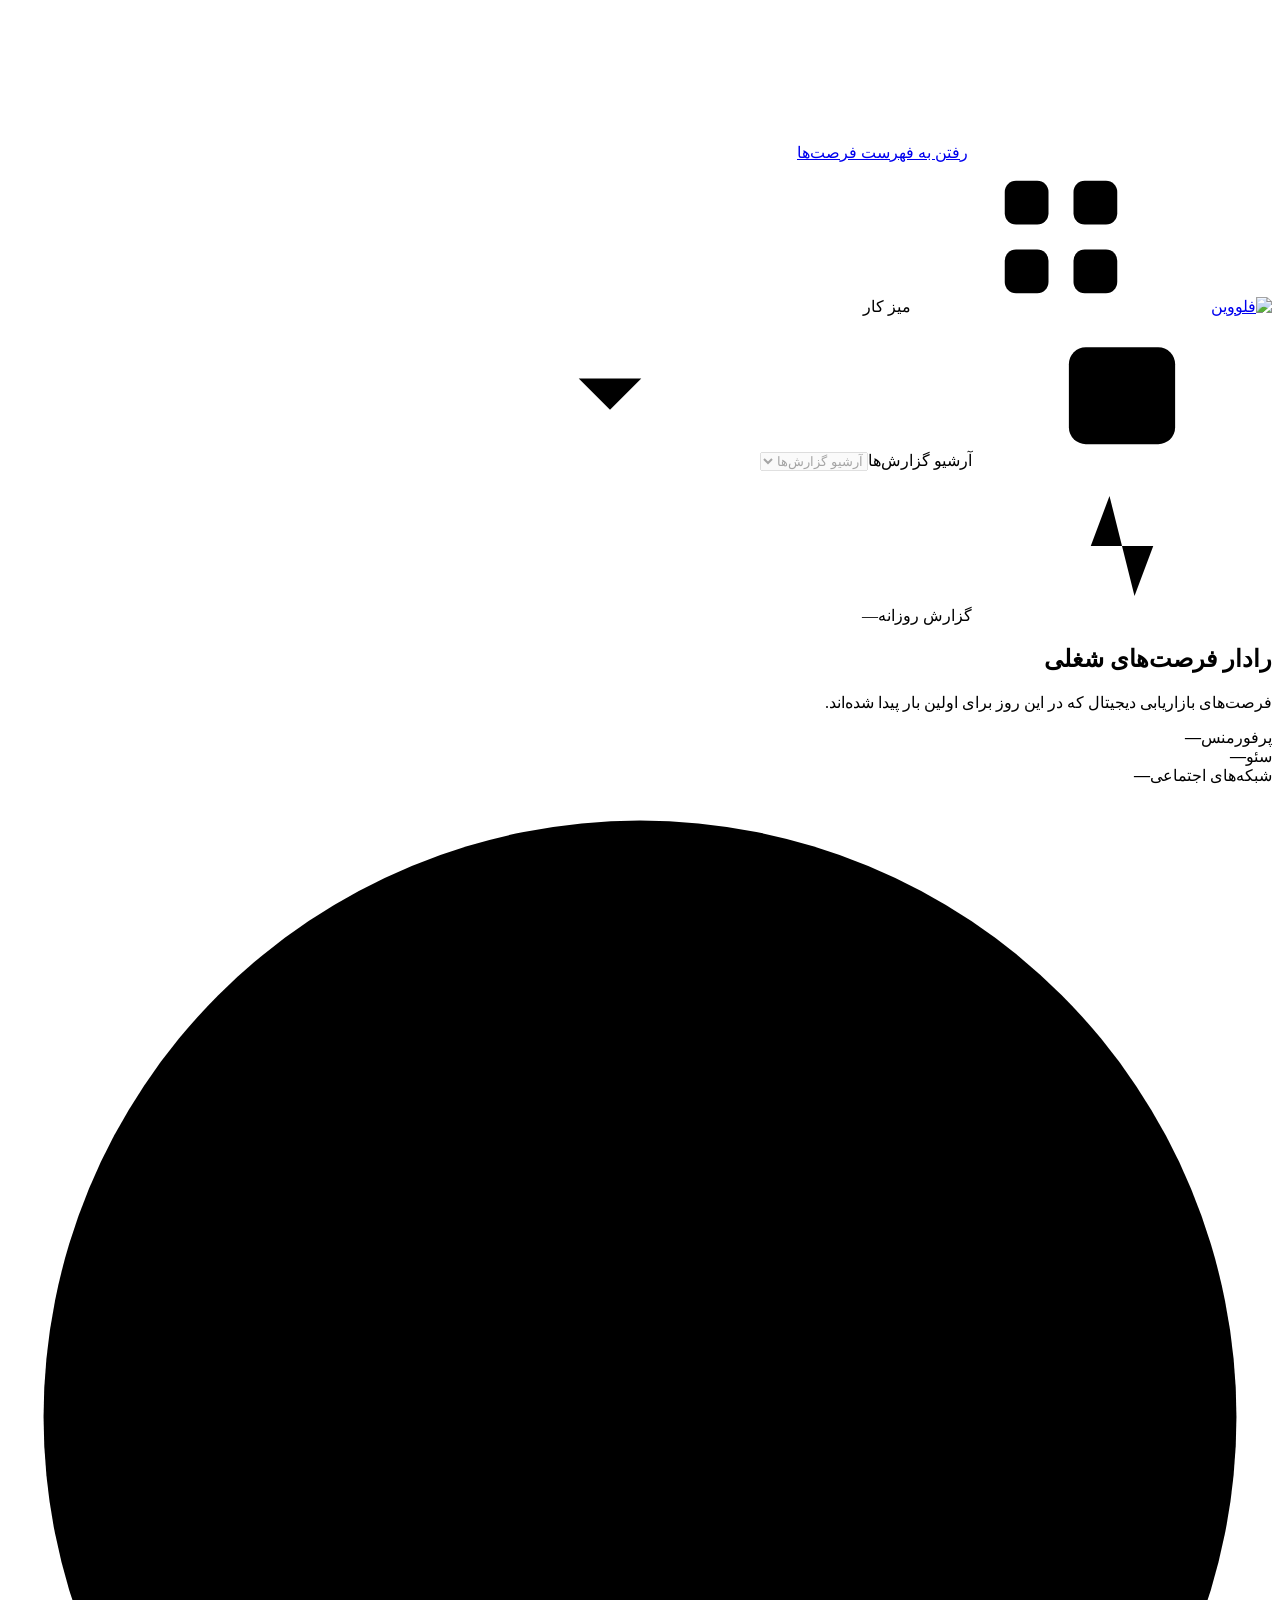
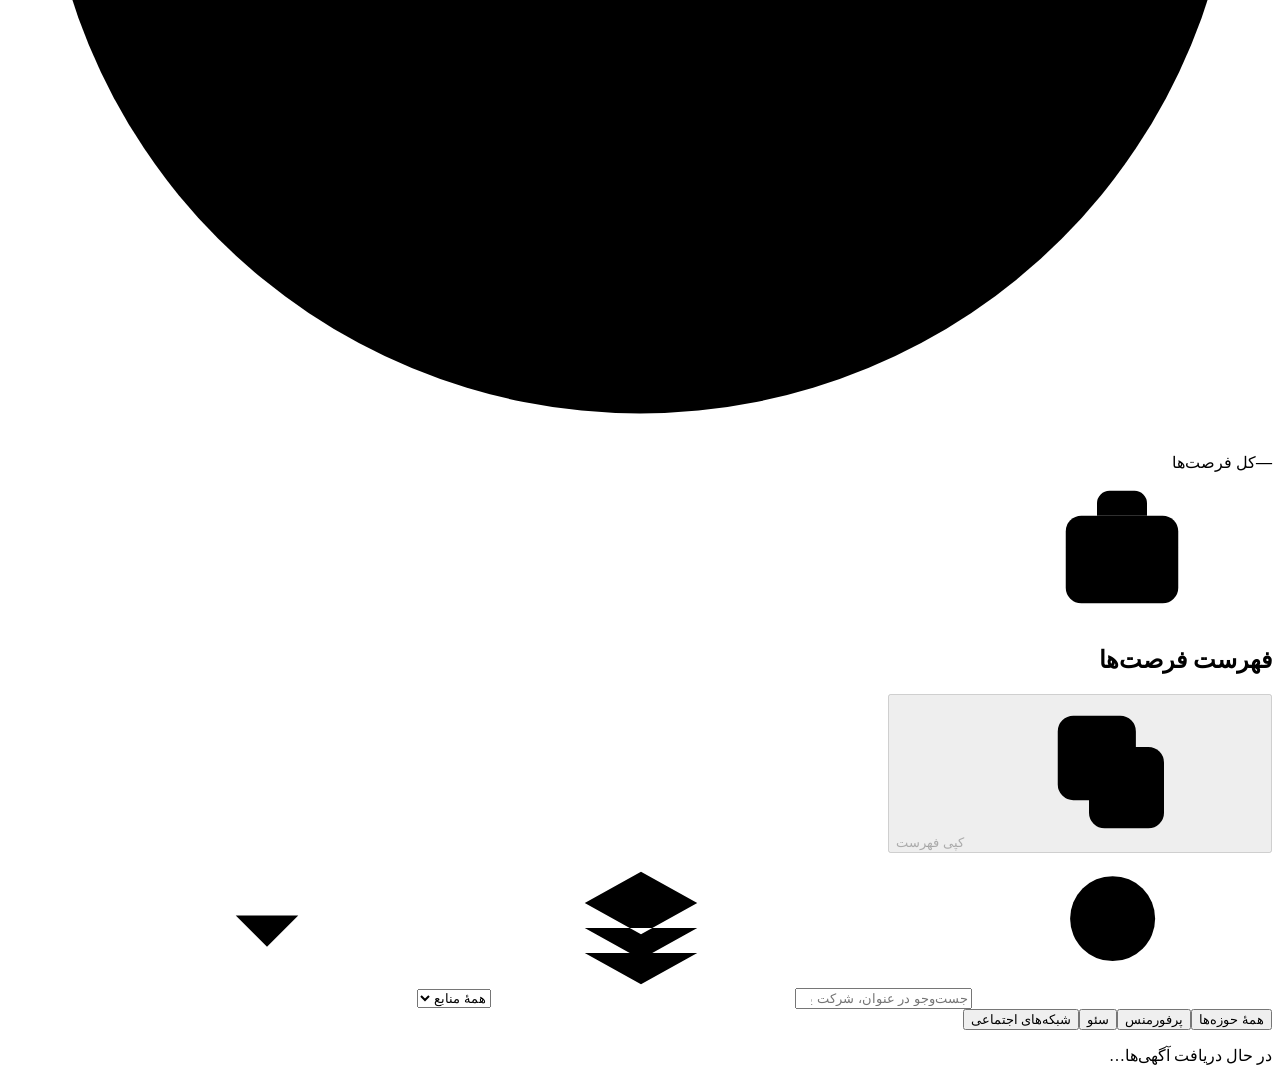
==== public/index.html @ 3c19537f "first commit" ====
<!doctype html>
<html dir="rtl" lang="fa">
<head>
  <meta charset="utf-8">
  <meta name="viewport" content="width=device-width, initial-scale=1">
  <meta name="theme-color" content="#231d44">
  <title>رادار فرصت‌های شغلی | فلووین</title>
  <link rel="icon" href="/assets/felowin-mark.svg" type="image/svg+xml">
  <link rel="preload" as="font" type="font/woff2" href="/assets/Vazirmatn.woff2" crossorigin>
  <link rel="stylesheet" href="/styles.css">
  <script type="module" src="/app.js"></script>
</head>
<body>
<svg class="symbols" xmlns="http://www.w3.org/2000/svg" aria-hidden="true">
  <symbol id="i-grid" viewBox="0 0 24 24"><rect x="3" y="3" width="7" height="7" rx="1.8"/><rect x="14" y="3" width="7" height="7" rx="1.8"/><rect x="3" y="14" width="7" height="7" rx="1.8"/><rect x="14" y="14" width="7" height="7" rx="1.8"/></symbol>
  <symbol id="i-calendar" viewBox="0 0 24 24"><rect x="3.5" y="5" width="17" height="15.5" rx="2.7"/><path d="M7.5 3v4m9-4v4M3.5 10h17m-12 4h2m3 0h2"/></symbol>
  <symbol id="i-chevron" viewBox="0 0 24 24"><path d="m7 10 5 5 5-5"/></symbol>
  <symbol id="i-pulse" viewBox="0 0 24 24"><path d="M2 12h5l3-8 4 16 3-8h5"/></symbol>
  <symbol id="i-search" viewBox="0 0 24 24"><circle cx="10.5" cy="10.5" r="6.8"/><path d="m16 16 4.5 4.5"/></symbol>
  <symbol id="i-source" viewBox="0 0 24 24"><path d="m12 3 9 5-9 5-9-5 9-5ZM3 12l9 5 9-5M3 16l9 5 9-5"/></symbol>
  <symbol id="i-copy" viewBox="0 0 24 24"><rect x="8" y="8" width="12" height="13" rx="2.5"/><path d="M15.5 8V5.5A2.5 2.5 0 0 0 13 3H5.5A2.5 2.5 0 0 0 3 5.5V14a2.5 2.5 0 0 0 2.5 2.5H8"/></symbol>
  <symbol id="i-pin" viewBox="0 0 24 24"><path d="M19 10c0 5-7 11-7 11S5 15 5 10a7 7 0 1 1 14 0Z"/><circle cx="12" cy="10" r="2.3"/></symbol>
  <symbol id="i-external" viewBox="0 0 24 24"><path d="M14 4h6v6m0-6-9 9m0-8H6a2 2 0 0 0-2 2v11a2 2 0 0 0 2 2h11a2 2 0 0 0 2-2v-5"/></symbol>
  <symbol id="i-briefcase" viewBox="0 0 24 24"><rect x="3" y="7" width="18" height="14" rx="2.5"/><path d="M8 7V5a2 2 0 0 1 2-2h4a2 2 0 0 1 2 2v2M3 12c5 3 13 3 18 0M10 13.5v2h4v-2"/></symbol>
  <symbol id="i-left" viewBox="0 0 24 24"><path d="m14 6-6 6 6 6"/></symbol>
  <symbol id="i-right" viewBox="0 0 24 24"><path d="m10 6 6 6-6 6"/></symbol>
</svg>
<a href="#results" class="skip-link">رفتن به فهرست فرصت‌ها</a>
<header class="topbar">
  <div class="wrap bar-inner">
    <div class="brand-group"><a href="/" aria-label="فلووین، آخرین گزارش"><img src="/assets/felowin-logo.svg" alt="فلووین" width="120" height="26"></a><span class="divider"></span><span class="workspace"><svg class="ico"><use href="#i-grid"/></svg>میز کار</span></div>
    <label class="select-box archive"><svg class="ico"><use href="#i-calendar"/></svg><span class="archive-caption">آرشیو گزارش‌ها</span><select id="day" aria-label="انتخاب تاریخ گزارش" disabled><option>آرشیو گزارش‌ها</option></select><svg class="ico chevron"><use href="#i-chevron"/></svg></label>
  </div>
</header>
<main class="wrap">
  <section class="masthead" aria-labelledby="hero-title">
    <div class="mast-text">
      <div class="report-meta"><span class="report-label"><svg class="ico"><use href="#i-pulse"/></svg>گزارش روزانه</span><span class="meta-line"></span><time id="report-date">—</time></div>
      <h1 id="hero-title">رادار فرصت‌های شغلی</h1>
      <p>فرصت‌های بازاریابی دیجیتال که در این روز برای اولین بار پیدا شده‌اند.</p>
    </div>
    <div class="summary" aria-label="تعداد آگهی‌ها به تفکیک حوزه">
      <div class="summary-key">
        <div><span class="dot performance"></span><span>پرفورمنس</span><strong id="total-performance">—</strong></div>
        <div><span class="dot seo"></span><span>سئو</span><strong id="total-seo">—</strong></div>
        <div><span class="dot social"></span><span>شبکه‌های اجتماعی</span><strong id="total-social">—</strong></div>
      </div>
      <div class="dial">
        <svg viewBox="0 0 160 160" aria-hidden="true">
          <circle class="dial-rim" cx="80" cy="80" r="75.5" /><circle class="dial-track" cx="80" cy="80" r="65"/>
          <g transform="rotate(-90 80 80)" fill="none" stroke-width="9"><circle pathLength="100" cx="80" cy="80" r="65" class="arc performance" id="arc-performance"/><circle pathLength="100" cx="80" cy="80" r="65" class="arc seo" id="arc-seo"/><circle pathLength="100" cx="80" cy="80" r="65" class="arc social" id="arc-social"/></g>
          <circle class="dial-inner" cx="80" cy="80" r="54"/>
        </svg>
        <div class="dial-value"><strong id="total">—</strong><span>کل فرصت‌ها</span></div>
      </div>
    </div>
  </section>
  <div class="notice info" id="notice" role="status" hidden></div>
  <section id="results" class="results" aria-labelledby="list-heading">
    <div class="section-heading"><div class="heading-group"><span class="heading-icon"><svg class="ico"><use href="#i-briefcase"/></svg></span><h2 id="list-heading">فهرست فرصت‌ها</h2></div><button type="button" id="copy" class="copy" disabled><svg class="ico"><use href="#i-copy"/></svg>کپی فهرست</button></div>
    <div class="desk">
      <div class="tools">
        <label class="search"><svg class="ico"><use href="#i-search"/></svg><input id="query" type="search" aria-label="جست‌وجو در عنوان، شرکت یا شهر" placeholder="جست‌وجو در عنوان، شرکت یا شهر…" autocomplete="off"></label>
        <label class="select-box source"><svg class="ico"><use href="#i-source"/></svg><select id="source" aria-label="منبع آگهی"><option value="">همهٔ منابع</option><option value="jobinja">جابینجا</option><option value="jobvision">جاب‌ویژن</option></select><svg class="ico chevron"><use href="#i-chevron"/></svg></label>
      </div>
      <div class="filter-row"><div class="role-filters" aria-label="فیلتر حوزه"><button type="button" data-role="" aria-pressed="true">همهٔ حوزه‌ها</button><button type="button" data-role="performance" aria-pressed="false"><span class="dot performance"></span>پرفورمنس</button><button type="button" data-role="seo" aria-pressed="false"><span class="dot seo"></span>سئو</button><button type="button" data-role="social" aria-pressed="false"><span class="dot social"></span>شبکه‌های اجتماعی</button></div><span id="result-count" class="result-count" role="status"></span></div>
      <div id="state" class="state" role="status"><p>در حال دریافت آگهی‌ها…</p></div>
      <table id="list" hidden><thead><tr><th scope="col">عنوان شغلی و شرکت</th><th scope="col">حوزه</th><th scope="col">موقعیت</th><th scope="col">منبع و تاریخ درج</th><th scope="col"><span class="sr-only">لینک اصلی</span></th></tr></thead><tbody id="rows"></tbody></table>
      <nav id="pagination" class="pagination" aria-label="صفحه‌بندی فرصت‌ها" hidden><span id="range"></span><div><button id="prev" type="button" aria-label="صفحهٔ قبل"><svg class="ico"><use href="#i-right"/></svg></button><span id="page-label"></span><button id="next" type="button" aria-label="صفحهٔ بعد"><svg class="ico"><use href="#i-left"/></svg></button></div></nav>
    </div>
    <p id="copy-status" class="copy-status" role="status"></p><textarea id="copy-text" rows="5" aria-label="متن فهرست برای کپی دستی" readonly hidden></textarea>
  </section>
</main>
<noscript><p>برای مشاهدهٔ فهرست آگهی‌ها، جاوااسکریپت را فعال کنید.</p></noscript>
</body>
</html>
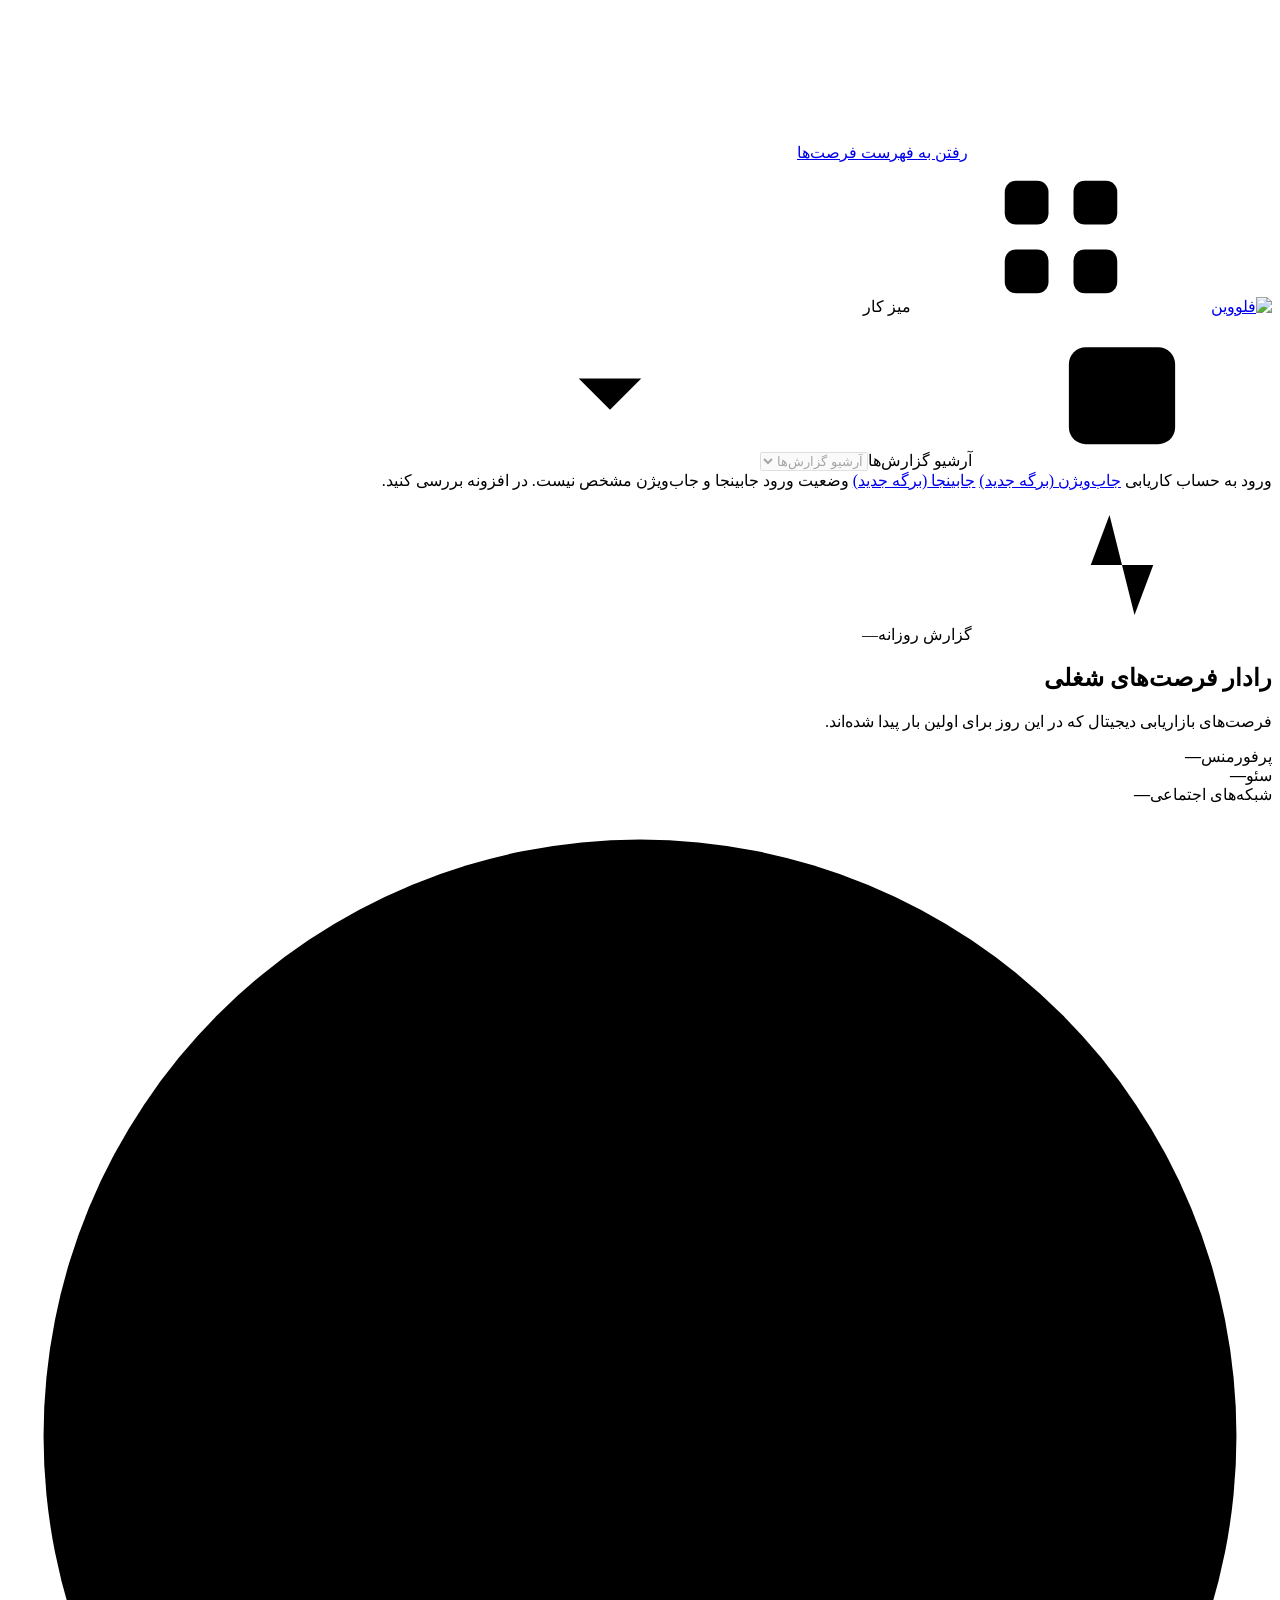
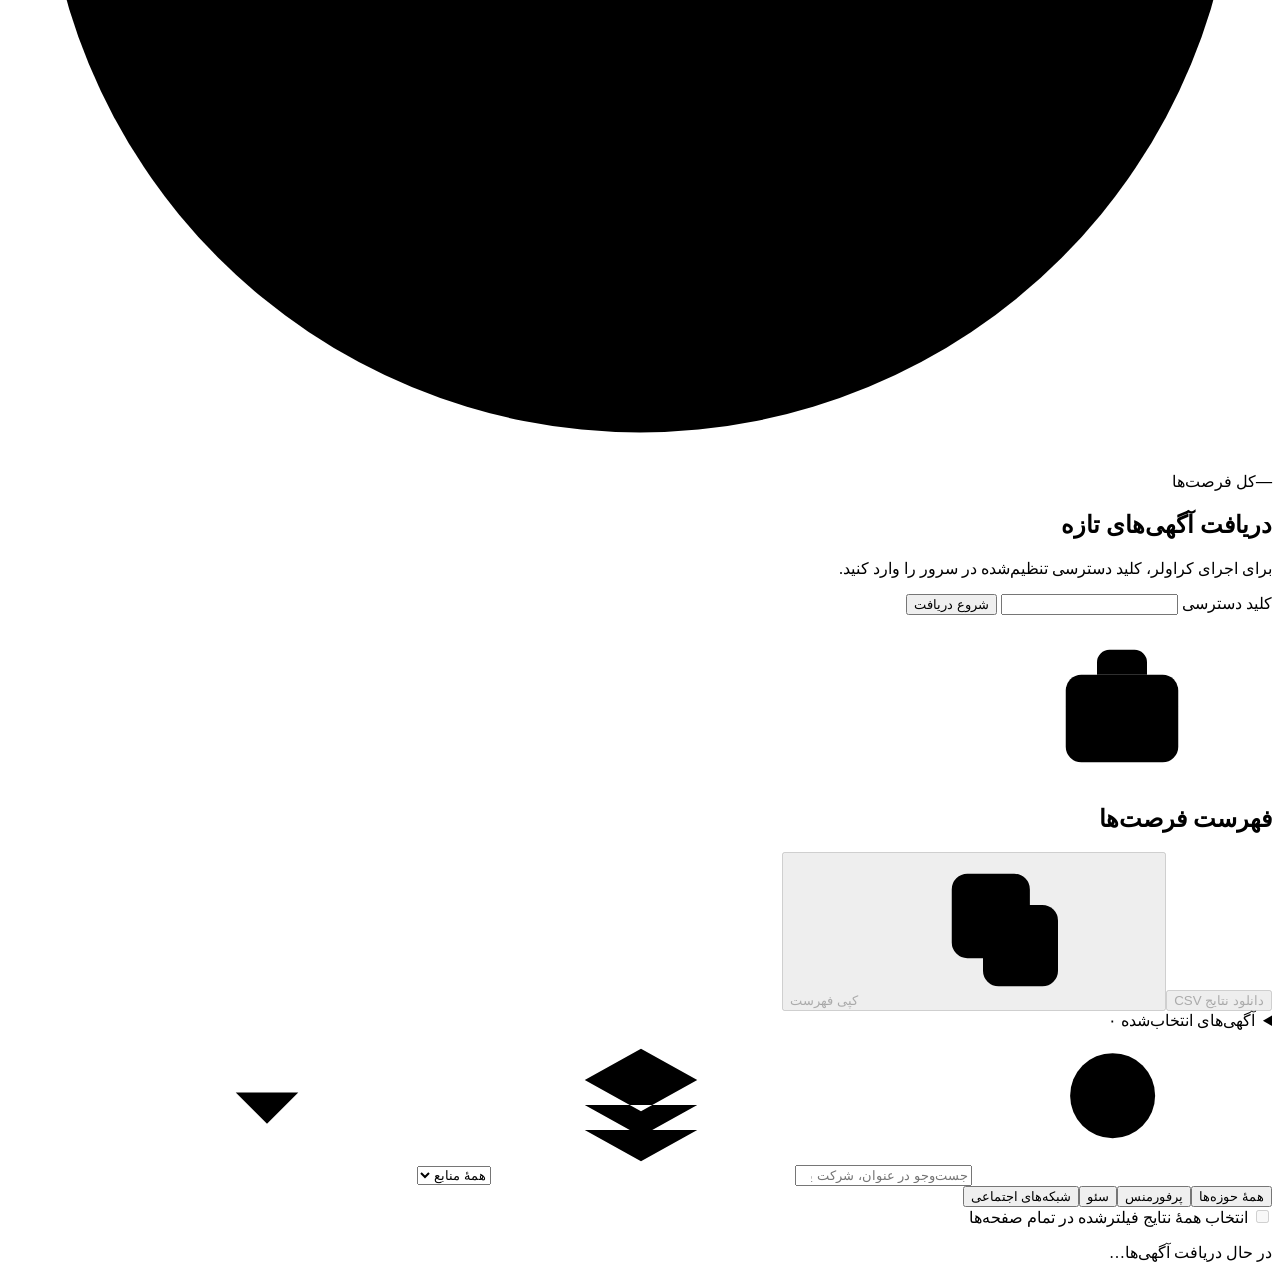
==== commit bf302fcc: "Add manual crawling and batch application controls" ====
--- a/public/index.html
+++ b/public/index.html
@@ -33,6 +33,11 @@
   </div>
 </header>
 <main class="wrap">
+  <nav class="portal-access" aria-label="ورود به سایت‌های کاریابی">
+    <span>ورود به حساب کاریابی</span>
+    <a href="https://jobvision.ir/login" target="_blank" rel="noopener noreferrer">جاب‌ویژن <span class="portal-tab">(برگه جدید)</span></a>
+    <a href="https://jobinja.ir/login/user" target="_blank" rel="noopener noreferrer">جابینجا <span class="portal-tab">(برگه جدید)</span></a>
+  <span id="session-status" role="status">وضعیت ورود جابینجا و جاب‌ویژن مشخص نیست. در افزونه بررسی کنید.</span></nav>
   <section class="masthead" aria-labelledby="hero-title">
     <div class="mast-text">
       <div class="report-meta"><span class="report-label"><svg class="ico"><use href="#i-pulse"/></svg>گزارش روزانه</span><span class="meta-line"></span><time id="report-date">—</time></div>
@@ -55,15 +60,26 @@
       </div>
     </div>
   </section>
+  <section class="crawl-panel" aria-labelledby="crawl-title">
+    <div><h2 id="crawl-title">دریافت آگهی‌های تازه</h2><p>برای اجرای کراولر، کلید دسترسی تنظیم‌شده در سرور را وارد کنید.</p></div>
+    <form id="crawl-form" class="crawl-form">
+      <label for="crawl-secret">کلید دسترسی</label>
+      <input id="crawl-secret" type="password" autocomplete="off" required>
+      <button type="submit" id="crawl-start">شروع دریافت</button>
+    </form>
+    <p id="crawl-status" class="crawl-status" role="status" aria-live="polite"></p>
+  </section>
   <div class="notice info" id="notice" role="status" hidden></div>
   <section id="results" class="results" aria-labelledby="list-heading">
-    <div class="section-heading"><div class="heading-group"><span class="heading-icon"><svg class="ico"><use href="#i-briefcase"/></svg></span><h2 id="list-heading">فهرست فرصت‌ها</h2></div><button type="button" id="copy" class="copy" disabled><svg class="ico"><use href="#i-copy"/></svg>کپی فهرست</button></div>
+    <div class="section-heading"><div class="heading-group"><span class="heading-icon"><svg class="ico"><use href="#i-briefcase"/></svg></span><h2 id="list-heading">فهرست فرصت‌ها</h2></div><div class="result-actions"><button type="button" id="download" class="copy" disabled>دانلود نتایج CSV</button><button type="button" id="copy" class="copy" disabled><svg class="ico"><use href="#i-copy"/></svg>کپی فهرست</button></div></div>
+    <details class="batch"><summary>آگهی‌های انتخاب‌شده <span id="selected-count">۰</span></summary><p>فهرست را بررسی و برای ارسال در افزونه کپی کنید. افزونه درخواست‌ها را در دسته‌های ۱۰۰تایی پردازش می‌کند.</p><div class="batch-actions"><button type="button" id="batch-copy" disabled>کپی برای افزونه</button><p id="batch-status" role="status"></p></div><textarea id="batch-text" aria-label="فهرست برای کپی دستی" readonly hidden></textarea><ul id="selected-list"></ul></details>
     <div class="desk">
       <div class="tools">
         <label class="search"><svg class="ico"><use href="#i-search"/></svg><input id="query" type="search" aria-label="جست‌وجو در عنوان، شرکت یا شهر" placeholder="جست‌وجو در عنوان، شرکت یا شهر…" autocomplete="off"></label>
         <label class="select-box source"><svg class="ico"><use href="#i-source"/></svg><select id="source" aria-label="منبع آگهی"><option value="">همهٔ منابع</option><option value="jobinja">جابینجا</option><option value="jobvision">جاب‌ویژن</option></select><svg class="ico chevron"><use href="#i-chevron"/></svg></label>
       </div>
       <div class="filter-row"><div class="role-filters" aria-label="فیلتر حوزه"><button type="button" data-role="" aria-pressed="true">همهٔ حوزه‌ها</button><button type="button" data-role="performance" aria-pressed="false"><span class="dot performance"></span>پرفورمنس</button><button type="button" data-role="seo" aria-pressed="false"><span class="dot seo"></span>سئو</button><button type="button" data-role="social" aria-pressed="false"><span class="dot social"></span>شبکه‌های اجتماعی</button></div><span id="result-count" class="result-count" role="status"></span></div>
+      <div class="select-all-row"><label><input type="checkbox" id="select-all" disabled> انتخاب همهٔ نتایج فیلترشده در تمام صفحه‌ها</label><span id="selection-status" role="status"></span></div>
       <div id="state" class="state" role="status"><p>در حال دریافت آگهی‌ها…</p></div>
       <table id="list" hidden><thead><tr><th scope="col">عنوان شغلی و شرکت</th><th scope="col">حوزه</th><th scope="col">موقعیت</th><th scope="col">منبع و تاریخ درج</th><th scope="col"><span class="sr-only">لینک اصلی</span></th></tr></thead><tbody id="rows"></tbody></table>
       <nav id="pagination" class="pagination" aria-label="صفحه‌بندی فرصت‌ها" hidden><span id="range"></span><div><button id="prev" type="button" aria-label="صفحهٔ قبل"><svg class="ico"><use href="#i-right"/></svg></button><span id="page-label"></span><button id="next" type="button" aria-label="صفحهٔ بعد"><svg class="ico"><use href="#i-left"/></svg></button></div></nav>
